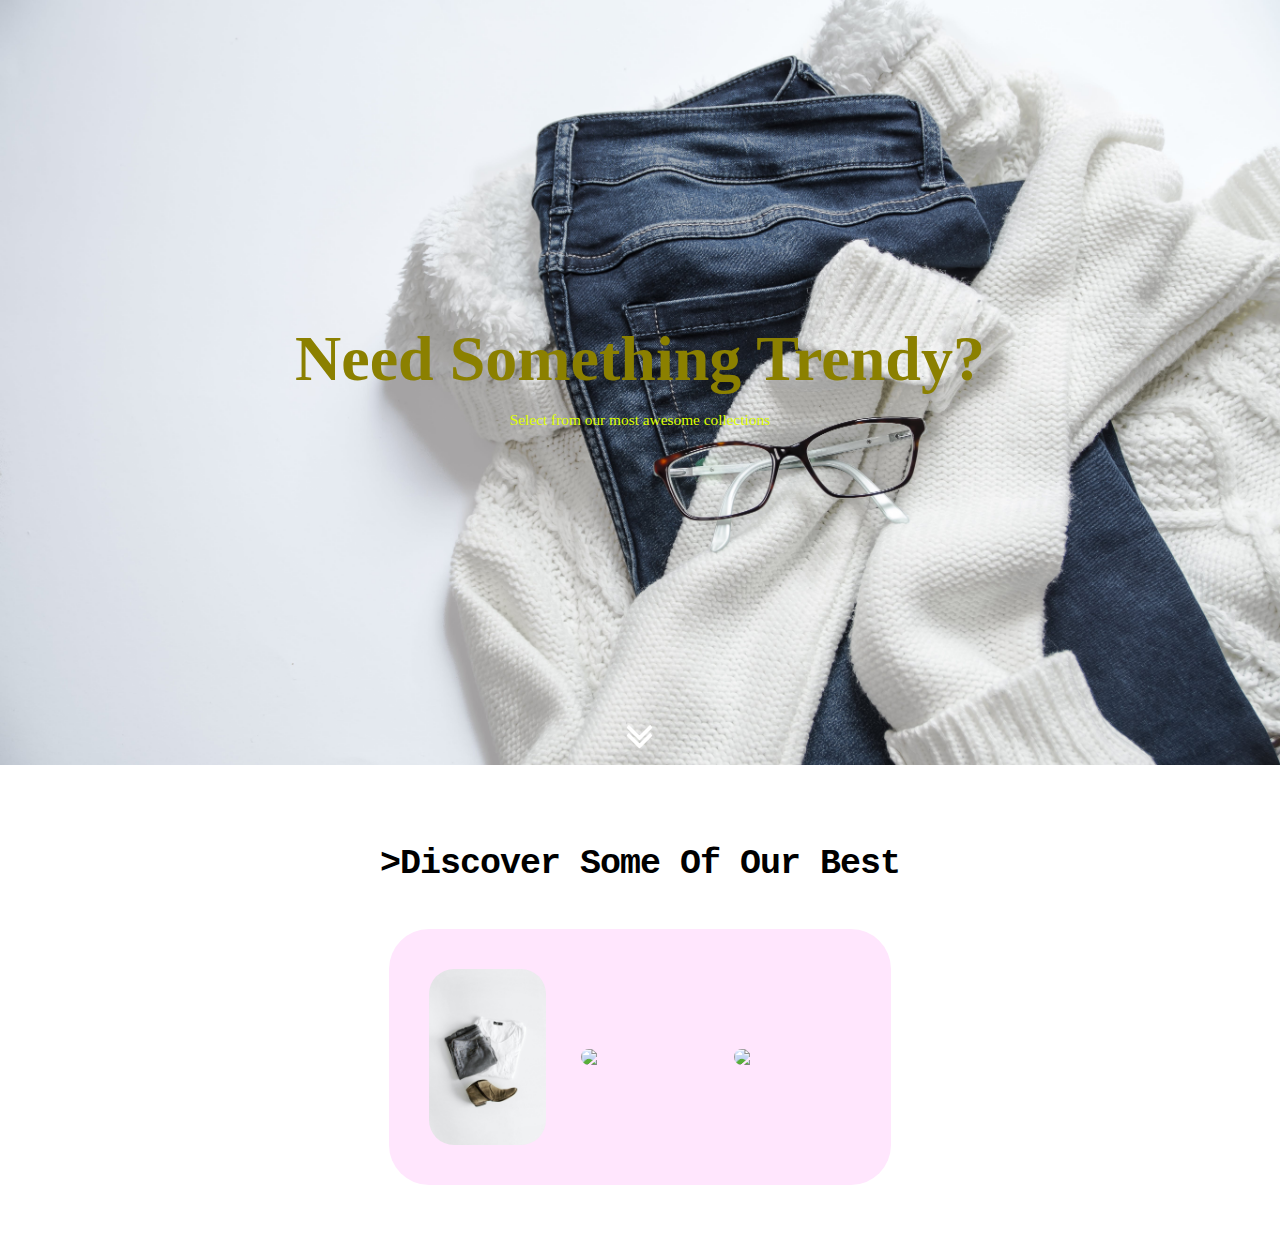
==== index.html @ a58d1f91 "Add files via upload" ====
<!DOCTYPE html>
<html lang="en">
<head>
    <meta charset="UTF-8">
    <meta name="viewport" content="width=device-width, initial-scale=1.0">
    <title>Products</title>
    <link rel="stylesheet" href="style.css">
    <style>
    </style>
</head>
<body>
    <Section id="section-1" class="hero-section">
        <div class="hero-section-opening">
        <h1 style="color: #8B8000;">Need Something Trendy?</h1>
        <p style="color: #DFFF00;">Select from our most awesome collections</p>
        </div>
        <a class="arrow-down" href="#section-2"></a>
    </section>
    <section id="section-2" class="trending-products">
        <h2><a href="html-viewmore1"></a>>Discover Some Of Our Best</h2>
    <ul class="product-gallery">
        <li class="image-container">
            <img src="p10.jpg"/>
            <div class="image-overlay">
                <h4>View More?</h4>
            </div>
        </li>
        <li class="image-container">
            <img src="p2.jpg"/>
            <div class="image-overlay">
                <h4>View More?</h4>
            </div>
        </li>
        <li class="image-container">
            <img src="p3.jpg"/>
            <div class="image-overlay">
                <h4>View More?</h4>
            </div>
        </li>
    </ul>
    </section>
</body>
</html>
---- style.css ----
:root{
    --accent-color: #fff;
    --primary-color: #ff89f4;
}
body{
    margin: 0;
    font-family: math;
}
/* section 1 - hero section */
.hero-section{
    background-image: url('1.jpg');
    background-size: cover;
    /* background-attachment: fixed; */
    background-position: center;
    background-repeat: no-repeat;
    display: flex;
    align-items: center;
    height: clamp(100vw, 50px, 50%);
    max-height: 85vh;
    margin: 0;
    flex-direction: column;
    justify-content: center;
    height: 100vw;
    position: relative;
}
.hero-section-opening{
    display: flex;
    flex-direction: column;
    justify-content: space-around;
    align-items: center;
}
.hero-section h1{
    /* font-size: 3.5vw; */
    font-size: clamp(38px, 5rem, 5vw);
    font-family: fantasy;
    margin: 0;
    color: var(--primary-color);
}
.hero-section p{
    font-size: 1.2vw;
    margin: 15px 0;
    color: var(--primary-color);
}
.arrow-down{
    position: absolute;
    bottom: 20px;
    width: 20px;
    height: 20px;
    color: var(--accent-color);
    animation: floatarrow 1.5s infinite;
}
.arrow-down::before{
    content: "";
    width: 15px;
    height: 15px;
    transform: rotate(45deg);
    border-bottom: 4px solid;
    border-right: 4px solid;
    border-radius: 2px;
    position: absolute;
    bottom: 0px;
}
.arrow-down::after{
    content: "";
    width: 15px;
    height: 15px;
    transform: rotate(45deg);
    border-bottom: 4px solid;
    border-right: 4px solid;
    border-radius: 2px;
    position: absolute;
    bottom: 8px;
}
@keyframes floatarrow{
    0%{bottom: 20px}
    50%{bottom: 16px;}
    100%{bottom: 20px;}
}

/* section 2 - product gallery */

.trending-products{
    padding: 50px;
    display: flex;
    justify-content: center;
    flex-direction: column;
    align-items: center;
}
.trending-products h2{
    font-size: 35px;
    font-family: monospace;
    letter-spacing: -1px;
}
.product-gallery{
    background-color: #ffe6fd;
    border-radius: 40px;
    display: flex;
    max-width: 90vw;
    box-sizing: border-box;
    list-style-type: none;
    gap: 2.2rem;
    align-items: center;
    align-self: center;
    justify-content: center;
    padding: 40px;
}
.product-gallery > *{
    flex: 1;
}
.product-gallery .image-container{
    display: flex;
    justify-content: center;
    flex-direction: column;
    flex: 1;
    max-width: 25vw;
    position: relative;
    border-radius: 25px;
    overflow: hidden;
}
.product-gallery .image-container img{
    max-width: 100%;
}
.product-gallery .image-container .image-overlay{
    background-color: #fff2ff54;
    position: absolute;
    height: 100%;
    width: 100%;
    /* display: flex; */
    justify-content: center;
    align-items: center;
    display: none;
    font-size: 35px;
}
.product-gallery .image-container:hover .image-overlay{
    display: flex;
    animation: fade 0.5s;
}
@keyframes fade{
    0%{opacity: 0;}
    100%{opacity: 100%;}
}
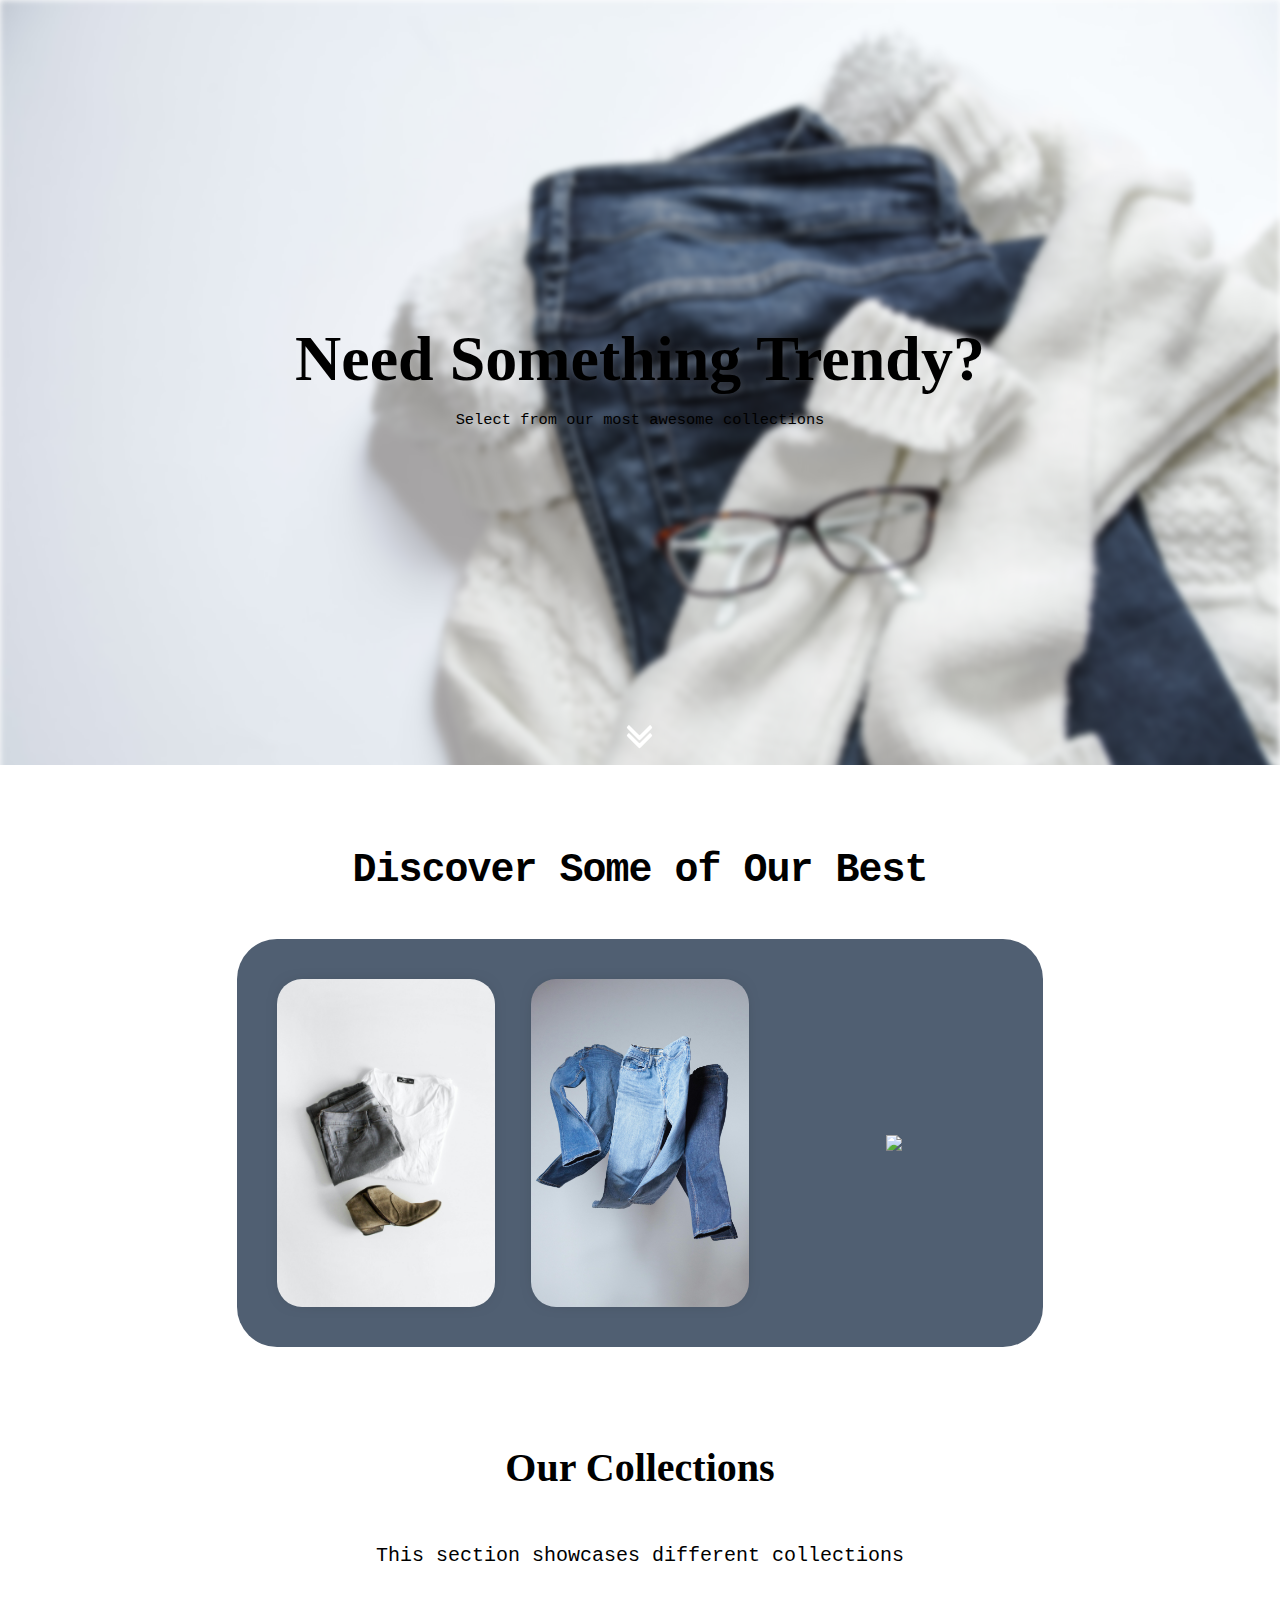
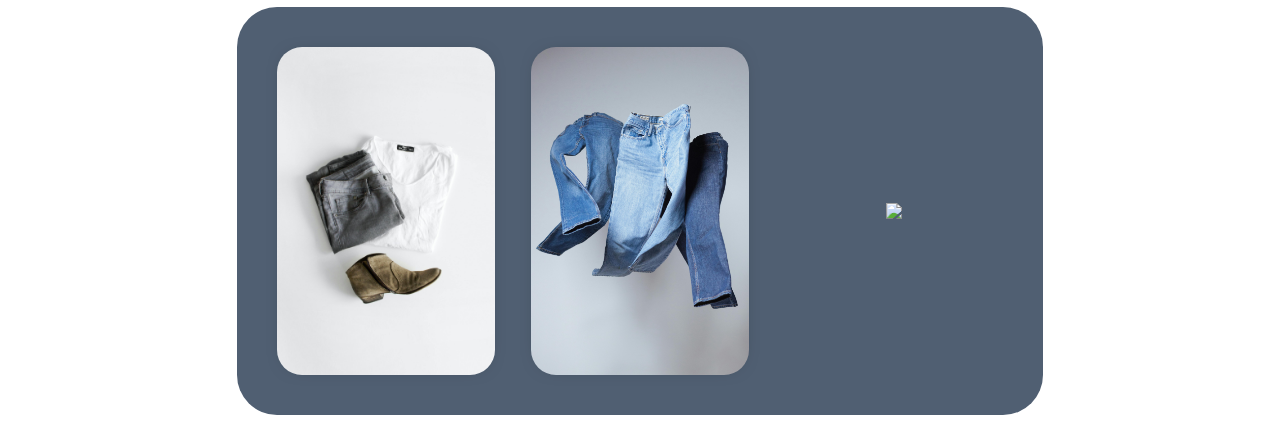
==== commit 2ebe5621: "Add files via upload" ====
--- a/index.html
+++ b/index.html
@@ -10,34 +10,69 @@
 </head>
 <body>
     <Section id="section-1" class="hero-section">
+        <div class="hero-background"></div>
         <div class="hero-section-opening">
-        <h1 style="color: #8B8000;">Need Something Trendy?</h1>
-        <p style="color: #DFFF00;">Select from our most awesome collections</p>
+        <h1>Need Something Trendy?</h1>
+        <p>Select from our most awesome collections</p>
         </div>
         <a class="arrow-down" href="#section-2"></a>
     </section>
     <section id="section-2" class="trending-products">
-        <h2><a href="html-viewmore1"></a>>Discover Some Of Our Best</h2>
+        <h2>Discover Some of Our Best</h2>
     <ul class="product-gallery">
         <li class="image-container">
             <img src="p10.jpg"/>
             <div class="image-overlay">
-                <h4>View More?</h4>
+                <p class="card-heading">Trending</p>
+                <p class="card-discription">This is a card with some content some reaaaaaaly loong content</p>
             </div>
         </li>
         <li class="image-container">
             <img src="p2.jpg"/>
             <div class="image-overlay">
-                <h4>View More?</h4>
+                <p class="card-heading">Trending</p>
+                <p class="card-discription">This is a card with some content some reaaaaaaly loong content</p>
             </div>
         </li>
         <li class="image-container">
             <img src="p3.jpg"/>
             <div class="image-overlay">
-                <h4>View More?</h4>
+                <p class="card-heading">Trending</p>
+                <p class="card-discription">This is a card with some content some reaaaaaaly loong content</p>
             </div>
         </li>
     </ul>
+    <!-- <p>This content right here would add something more to the cards and possibly would be a call to action content</p> -->
+    </section>
+    <section class="collections">
+        <h2>Our Collections</h2>
+        <p>This section showcases different collections</p>
+        <div class="collections">
+            
+    <ul class="product-gallery">
+        <li class="image-container">
+            <img src="p10.jpg"/>
+            <div class="image-overlay">
+                <p class="card-heading">Trending</p>
+                <p class="card-discription">This is a card with some content some reaaaaaaly loong content</p>
+            </div>
+        </li>
+        <li class="image-container">
+            <img src="p2.jpg"/>
+            <div class="image-overlay">
+                <p class="card-heading">Trending</p>
+                <p class="card-discription">This is a card with some content some reaaaaaaly loong content</p>
+            </div>
+        </li>
+        <li class="image-container">
+            <img src="p3.jpg"/>
+            <div class="image-overlay">
+                <p class="card-heading">Trending</p>
+                <p class="card-discription">This is a card with some content some reaaaaaaly loong content</p>
+            </div>
+        </li>
+    </ul>
+        </div>
     </section>
 </body>
 </html>
--- a/style.css
+++ b/style.css
@@ -1,18 +1,20 @@
 :root{
     --accent-color: #fff;
-    --primary-color: #ff89f4;
+    --primary-color: #000;
+    --font-bold: fantasy;
+    --font-basic: monospace;
 }
 body{
     margin: 0;
-    font-family: math;
+    font-family: monospace;
+}
+h2{
+    font-size: 40px;
+    font-family: fantasy;
 }
 /* section 1 - hero section */
+
 .hero-section{
-    background-image: url('1.jpg');
-    background-size: cover;
-    /* background-attachment: fixed; */
-    background-position: center;
-    background-repeat: no-repeat;
     display: flex;
     align-items: center;
     height: clamp(100vw, 50px, 50%);
@@ -22,24 +24,40 @@
     justify-content: center;
     height: 100vw;
     position: relative;
+    overflow: hidden;
+}
+.hero-background{
+    background-image: url('1.jpg');
+    background-size: cover;
+    width: 100%;
+    filter: blur(3px);
+    z-index: -1;
+    min-height: 100vh;
+    position: absolute;
+    background-attachment: fixed;
+    background-position: center;
+    background-repeat: no-repeat;
 }
 .hero-section-opening{
     display: flex;
     flex-direction: column;
     justify-content: space-around;
     align-items: center;
+    z-index: 1;
 }
 .hero-section h1{
     /* font-size: 3.5vw; */
     font-size: clamp(38px, 5rem, 5vw);
-    font-family: fantasy;
+    font-family: var(--font-bold);
     margin: 0;
     color: var(--primary-color);
+    text-shadow: 0 0 9px #ffffff24;
 }
 .hero-section p{
     font-size: 1.2vw;
     margin: 15px 0;
     color: var(--primary-color);
+    font-family: var(--font-basic);
 }
 .arrow-down{
     position: absolute;
@@ -87,12 +105,12 @@
     align-items: center;
 }
 .trending-products h2{
-    font-size: 35px;
-    font-family: monospace;
+    font-size: 40px;
+    font-family: var(--font-basic);
     letter-spacing: -1px;
 }
 .product-gallery{
-    background-color: #ffe6fd;
+    background-color: #505f72;
     border-radius: 40px;
     display: flex;
     max-width: 90vw;
@@ -111,11 +129,17 @@
     display: flex;
     justify-content: center;
     flex-direction: column;
+    align-items: center;
     flex: 1;
     max-width: 25vw;
     position: relative;
     border-radius: 25px;
     overflow: hidden;
+    box-shadow: 0px 0px 19px -12px #0000008a;
+}
+.product-gallery .image-container:hover{
+    box-shadow: 0px 0px 20px -7px #ffffffd4;
+    animation: shadowdelay 0.25s;
 }
 .product-gallery .image-container img{
     max-width: 100%;
@@ -123,20 +147,40 @@
 .product-gallery .image-container .image-overlay{
     background-color: #fff2ff54;
     position: absolute;
-    height: 100%;
-    width: 100%;
-    /* display: flex; */
+    display: flex;
+    flex-direction: column;
     justify-content: center;
     align-items: center;
     display: none;
     font-size: 35px;
+    padding: 20px;
+    box-sizing: border-box;
 }
 .product-gallery .image-container:hover .image-overlay{
     display: flex;
-    animation: fade 0.5s;
+    height: 100%;
+    width: 100%;
+    animation: fade 0.15s;
 }
 @keyframes fade{
-    0%{opacity: 0;}
-    100%{opacity: 100%;}
+    0%{opacity: 0; width: 0%; height: 0%; border-radius: 100%;}
+    100%{opacity: 100%; width: 100%; height: 100%; border-radius: 25px;}
 }
-
+@keyframes shadowdelay{
+    0%{box-shadow: 0px 0px 0px 0px #aaa;}
+    100%{box-shadow: 0px 0px 20px -7px #ffffffd4}
+}
+.product-gallery .image-container .image-overlay .card-heading{
+    font-family: var(--font-bold);
+    margin: 8px;
+}
+.product-gallery .image-container .image-overlay .card-discription{
+    font-family: var(--font-basic);
+    font-size: 18px;
+    margin: 8px;
+}
+.collections{
+    text-align: center;
+    font-size: 20px;
+    display: flex;flex-direction: column;
+}
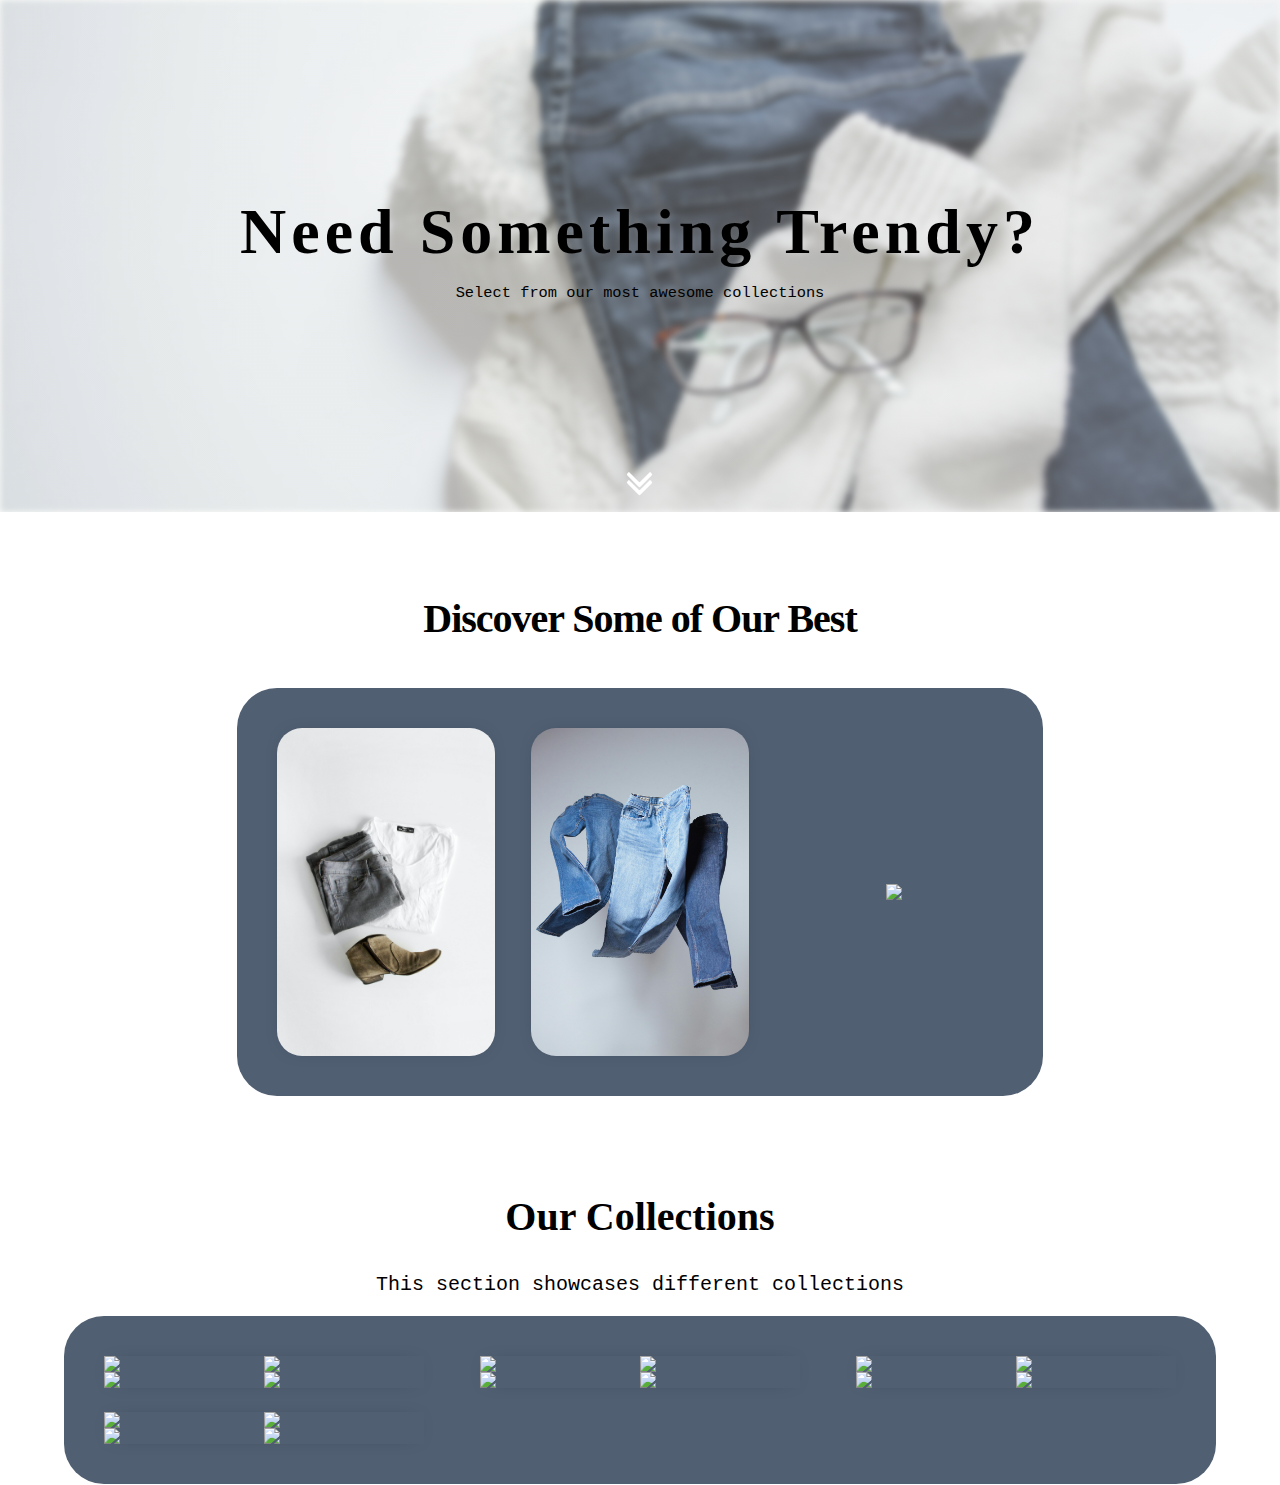
==== commit a1088e4c: "Add files via upload" ====
--- a/index.html
+++ b/index.html
@@ -1,10 +1,10 @@
 <!DOCTYPE html>
-<html lang="en">
+<html lang="en" id="page-home">
 <head>
     <meta charset="UTF-8">
     <meta name="viewport" content="width=device-width, initial-scale=1.0">
+    <link rel="stylesheet" href="style.css">
     <title>Products</title>
-    <link rel="stylesheet" href="style.css">
     <style>
     </style>
 </head>
@@ -12,29 +12,29 @@
     <Section id="section-1" class="hero-section">
         <div class="hero-background"></div>
         <div class="hero-section-opening">
-        <h1>Need Something Trendy?</h1>
-        <p>Select from our most awesome collections</p>
+            <h1 class="hero-header">Need Something Trendy?</h1>
+            <p>Select from our most awesome collections</p>
         </div>
         <a class="arrow-down" href="#section-2"></a>
     </section>
     <section id="section-2" class="trending-products">
         <h2>Discover Some of Our Best</h2>
-    <ul class="product-gallery">
-        <li class="image-container">
+    <ul class="trending-gallery cards-box">
+        <li class="card">
             <img src="p10.jpg"/>
             <div class="image-overlay">
                 <p class="card-heading">Trending</p>
                 <p class="card-discription">This is a card with some content some reaaaaaaly loong content</p>
             </div>
         </li>
-        <li class="image-container">
+        <li class="card">
             <img src="p2.jpg"/>
             <div class="image-overlay">
                 <p class="card-heading">Trending</p>
                 <p class="card-discription">This is a card with some content some reaaaaaaly loong content</p>
             </div>
         </li>
-        <li class="image-container">
+        <li class="card">
             <img src="p3.jpg"/>
             <div class="image-overlay">
                 <p class="card-heading">Trending</p>
@@ -44,35 +44,35 @@
     </ul>
     <!-- <p>This content right here would add something more to the cards and possibly would be a call to action content</p> -->
     </section>
-    <section class="collections">
+    <section id="section-3" class="collections-gallery-container">
         <h2>Our Collections</h2>
         <p>This section showcases different collections</p>
-        <div class="collections">
-            
-    <ul class="product-gallery">
-        <li class="image-container">
-            <img src="p10.jpg"/>
-            <div class="image-overlay">
-                <p class="card-heading">Trending</p>
-                <p class="card-discription">This is a card with some content some reaaaaaaly loong content</p>
-            </div>
-        </li>
-        <li class="image-container">
-            <img src="p2.jpg"/>
-            <div class="image-overlay">
-                <p class="card-heading">Trending</p>
-                <p class="card-discription">This is a card with some content some reaaaaaaly loong content</p>
-            </div>
-        </li>
-        <li class="image-container">
-            <img src="p3.jpg"/>
-            <div class="image-overlay">
-                <p class="card-heading">Trending</p>
-                <p class="card-discription">This is a card with some content some reaaaaaaly loong content</p>
-            </div>
-        </li>
-    </ul>
-        </div>
+            <ul class="collections-gallery cards-box">
+                <li class="card gallery-card-outer">
+                        <div class="image-container"><img src="p5.jpg"/></div>
+                        <div class="image-container"><img src="p5.jpg"/></div>
+                        <div class="image-container"><img src="p5.jpg"/></div>
+                        <div class="image-container"><img src="p5.jpg"/></div>
+                </li>
+                <li class="card gallery-card-outer">
+                        <div class="image-container"><img src="p5.jpg"/></div>
+                        <div class="image-container"><img src="p5.jpg"/></div>
+                        <div class="image-container"><img src="p5.jpg"/></div>
+                        <div class="image-container"><img src="p5.jpg"/></div>
+                </li>
+                <li class="card gallery-card-outer">
+                        <div class="image-container"><img src="p5.jpg"/></div>
+                        <div class="image-container"><img src="p5.jpg"/></div>
+                        <div class="image-container"><img src="p5.jpg"/></div>
+                        <div class="image-container"><img src="p5.jpg"/></div>
+                </li>
+                <li class="card gallery-card-outer">
+                        <div class="image-container"><img src="p5.jpg"/></div>
+                        <div class="image-container"><img src="p5.jpg"/></div>
+                        <div class="image-container"><img src="p5.jpg"/></div>
+                        <div class="image-container"><img src="p5.jpg"/></div>
+                </li>
+            </ul>
     </section>
 </body>
 </html>
--- a/style.css
+++ b/style.css
@@ -8,35 +8,18 @@
     margin: 0;
     font-family: monospace;
 }
+h1{
+    font-size: 70px;
+    font-family: fantasy;
+}
 h2{
     font-size: 40px;
     font-family: fantasy;
 }
 /* section 1 - hero section */
 
-.hero-section{
-    display: flex;
-    align-items: center;
-    height: clamp(100vw, 50px, 50%);
-    max-height: 85vh;
-    margin: 0;
-    flex-direction: column;
-    justify-content: center;
-    height: 100vw;
-    position: relative;
-    overflow: hidden;
-}
-.hero-background{
+#page-home .hero-background{
     background-image: url('1.jpg');
-    background-size: cover;
-    width: 100%;
-    filter: blur(3px);
-    z-index: -1;
-    min-height: 100vh;
-    position: absolute;
-    background-attachment: fixed;
-    background-position: center;
-    background-repeat: no-repeat;
 }
 .hero-section-opening{
     display: flex;
@@ -46,7 +29,7 @@
     z-index: 1;
 }
 .hero-section h1{
-    /* font-size: 3.5vw; */
+    font-size: 3.5vw;
     font-size: clamp(38px, 5rem, 5vw);
     font-family: var(--font-bold);
     margin: 0;
@@ -58,6 +41,34 @@
     margin: 15px 0;
     color: var(--primary-color);
     font-family: var(--font-basic);
+} 
+.hero-section{
+    /* background-image: linear-gradient(120deg, #f4f5e7 40%, #ddd 60%); */
+    background-image: linear-gradient(120deg, #f4f5e73b 40%, #dddddd4f 60%);
+    margin: 0;
+    display: flex;
+    align-items: center;
+    justify-content: center;
+    flex-direction: column;
+    height: clamp(25rem, 100rem, 40vw);
+    position: relative;
+    overflow: hidden;
+}
+.hero-background{
+    background-size: cover;
+    background-position: center;
+    background-repeat: no-repeat;
+    filter: blur(3px);
+    width: 100%;
+    height: 100%;
+    position: absolute;
+    z-index: -1;
+}
+.hero-section .hero-header{
+    margin: 0;
+    display: block;
+    box-sizing: border-box;
+    letter-spacing: 5px;
 }
 .arrow-down{
     position: absolute;
@@ -89,11 +100,11 @@
     position: absolute;
     bottom: 8px;
 }
-@keyframes floatarrow{
+/* @keyframes floatarrow{
     0%{bottom: 20px}
     50%{bottom: 16px;}
     100%{bottom: 20px;}
-}
+} */
 
 /* section 2 - product gallery */
 
@@ -106,10 +117,10 @@
 }
 .trending-products h2{
     font-size: 40px;
-    font-family: var(--font-basic);
+    font-family: var(--font-bold);
     letter-spacing: -1px;
 }
-.product-gallery{
+.trending-gallery, .cards-box{
     background-color: #505f72;
     border-radius: 40px;
     display: flex;
@@ -122,10 +133,10 @@
     justify-content: center;
     padding: 40px;
 }
-.product-gallery > *{
+.trending-gallery > *, .cards-box > *{
     flex: 1;
 }
-.product-gallery .image-container{
+.trending-gallery .card, .cards-box .card{
     display: flex;
     justify-content: center;
     flex-direction: column;
@@ -137,14 +148,14 @@
     overflow: hidden;
     box-shadow: 0px 0px 19px -12px #0000008a;
 }
-.product-gallery .image-container:hover{
+.trending-gallery .card:hover{
     box-shadow: 0px 0px 20px -7px #ffffffd4;
     animation: shadowdelay 0.25s;
 }
-.product-gallery .image-container img{
+.trending-gallery .card img{
     max-width: 100%;
 }
-.product-gallery .image-container .image-overlay{
+.trending-gallery .card .image-overlay{
     background-color: #fff2ff54;
     position: absolute;
     display: flex;
@@ -156,7 +167,7 @@
     padding: 20px;
     box-sizing: border-box;
 }
-.product-gallery .image-container:hover .image-overlay{
+.trending-gallery .card:hover .image-overlay{
     display: flex;
     height: 100%;
     width: 100%;
@@ -170,17 +181,83 @@
     0%{box-shadow: 0px 0px 0px 0px #aaa;}
     100%{box-shadow: 0px 0px 20px -7px #ffffffd4}
 }
-.product-gallery .image-container .image-overlay .card-heading{
+.trending-gallery .card .image-overlay .card-heading{
     font-family: var(--font-bold);
     margin: 8px;
 }
-.product-gallery .image-container .image-overlay .card-discription{
+.trending-gallery .card .image-overlay .card-discription{
     font-family: var(--font-basic);
     font-size: 18px;
     margin: 8px;
 }
-.collections{
+.collections-gallery-container{
     text-align: center;
     font-size: 20px;
-    display: flex;flex-direction: column;
-}
+}
+.collections-gallery{
+    display: flex;
+    margin: auto;
+    gap: 1.5rem;
+    flex-wrap: wrap;
+    justify-content: space-between !important;
+}
+.gallery-card-outer{
+    flex-direction: row !important;
+    flex-wrap: wrap;
+    flex-basis: 33% !important;
+    justify-content: space-between !important;
+    border-radius: 0 !important;
+}
+.gallery-card-outer .image-container{
+    flex-basis: 50%;
+    display: flex;
+}
+.gallery-card-outer .image-container img{
+    max-width: 100%;
+}
+
+/* gallery page */
+
+#page-gallery .hero-section .hero-background{
+    background-image: url('2.jpg');
+}
+.section-gallery .container{
+    max-width: 90vw;
+    margin: auto;
+    text-align: center;
+}
+.section-gallery .container h2{
+    /* font-size: 5rem; */
+    font-size: clamp(2rem, 7rem, 6vw);
+    margin: 2rem;
+}
+.gallery-container{
+    display: flex;
+    flex-direction: row;
+    justify-content: center;
+    flex-wrap: wrap;
+    gap: clamp(1rem, 2rem, 2%);
+    /* background-color: #505f72; */
+    padding: 2rem;
+}
+.gallery-container .gallery-image-container{
+    flex-basis: calc(33.33% - 2%);
+    /* flex-basis: clamp(30%, 30vw, 28rem); */
+    display: flex;
+    align-items: center;
+    border-radius: 15px;
+    overflow: hidden;
+    background-color: #fff;
+    box-shadow: 1px 1px 5px 5px #c2c2c217;
+}
+.gallery-container .gallery-image-container img{
+    max-width: 100%;
+}
+@media screen and (max-width:786px){
+.gallery-container .gallery-image-container{
+    flex-basis: 47%;
+}
+.gallery-container{
+    padding: 0;
+}
+}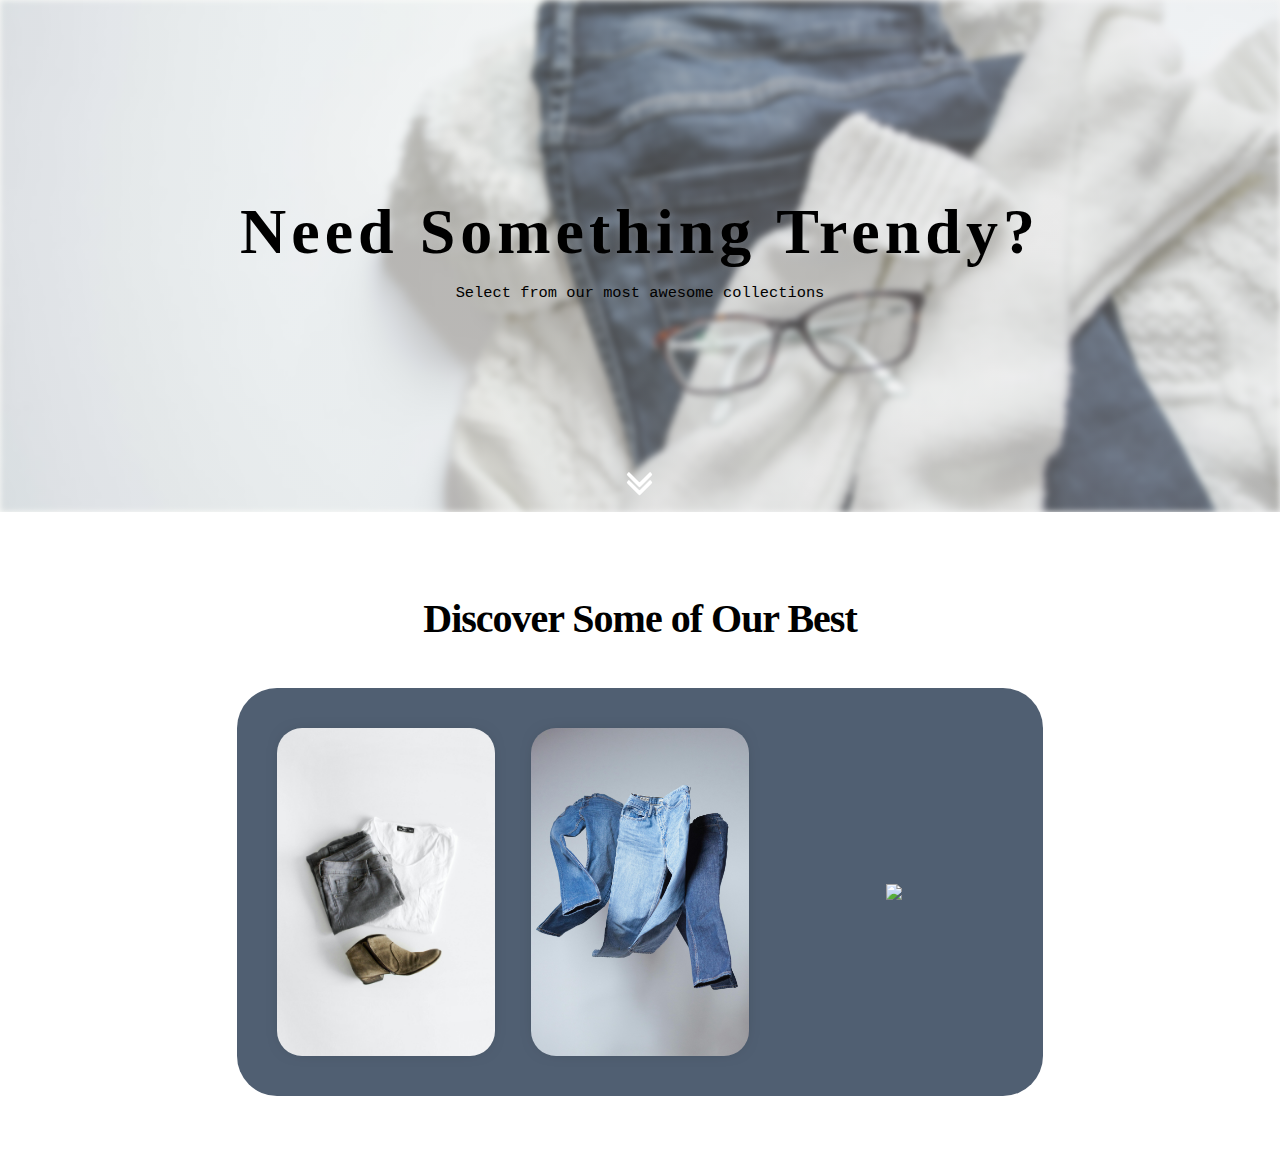
==== commit 1cb484c0: "Add files via upload" ====
--- a/index.html
+++ b/index.html
@@ -15,7 +15,7 @@
             <h1 class="hero-header">Need Something Trendy?</h1>
             <p>Select from our most awesome collections</p>
         </div>
-        <a class="arrow-down" href="#section-2"></a>
+        <a class="arrow-down" href="gallery.html"></a>
     </section>
     <section id="section-2" class="trending-products">
         <h2>Discover Some of Our Best</h2>
@@ -25,6 +25,7 @@
             <div class="image-overlay">
                 <p class="card-heading">Trending</p>
                 <p class="card-discription">This is a card with some content some reaaaaaaly loong content</p>
+                <a class="cards-link" href="gallery.html">Visit Our Gallery</a>
             </div>
         </li>
         <li class="card">
@@ -32,6 +33,7 @@
             <div class="image-overlay">
                 <p class="card-heading">Trending</p>
                 <p class="card-discription">This is a card with some content some reaaaaaaly loong content</p>
+                <a class="cards-link" href="gallery.html">Visit Our Gallery</a>
             </div>
         </li>
         <li class="card">
@@ -39,12 +41,13 @@
             <div class="image-overlay">
                 <p class="card-heading">Trending</p>
                 <p class="card-discription">This is a card with some content some reaaaaaaly loong content</p>
+                <a class="cards-link" href="gallery.html">Visit Our Gallery</a>
             </div>
         </li>
     </ul>
     <!-- <p>This content right here would add something more to the cards and possibly would be a call to action content</p> -->
     </section>
-    <section id="section-3" class="collections-gallery-container">
+    <!-- <section id="section-3" class="collections-gallery-container">
         <h2>Our Collections</h2>
         <p>This section showcases different collections</p>
             <ul class="collections-gallery cards-box">
@@ -73,6 +76,6 @@
                         <div class="image-container"><img src="p5.jpg"/></div>
                 </li>
             </ul>
-    </section>
+    </section> -->
 </body>
 </html>
--- a/style.css
+++ b/style.css
@@ -190,9 +190,19 @@
     font-size: 18px;
     margin: 8px;
 }
+.trending-gallery .card .image-overlay .cards-link{
+    font-family: var(--font-basic);
+    font-size: 15px;
+    margin: 8px;
+    font-weight: 900;
+    color: var(--primary-color);
+}
 .collections-gallery-container{
     text-align: center;
     font-size: 20px;
+}
+.section-gallery{
+    margin-block-end: 20px;
 }
 .collections-gallery{
     display: flex;
